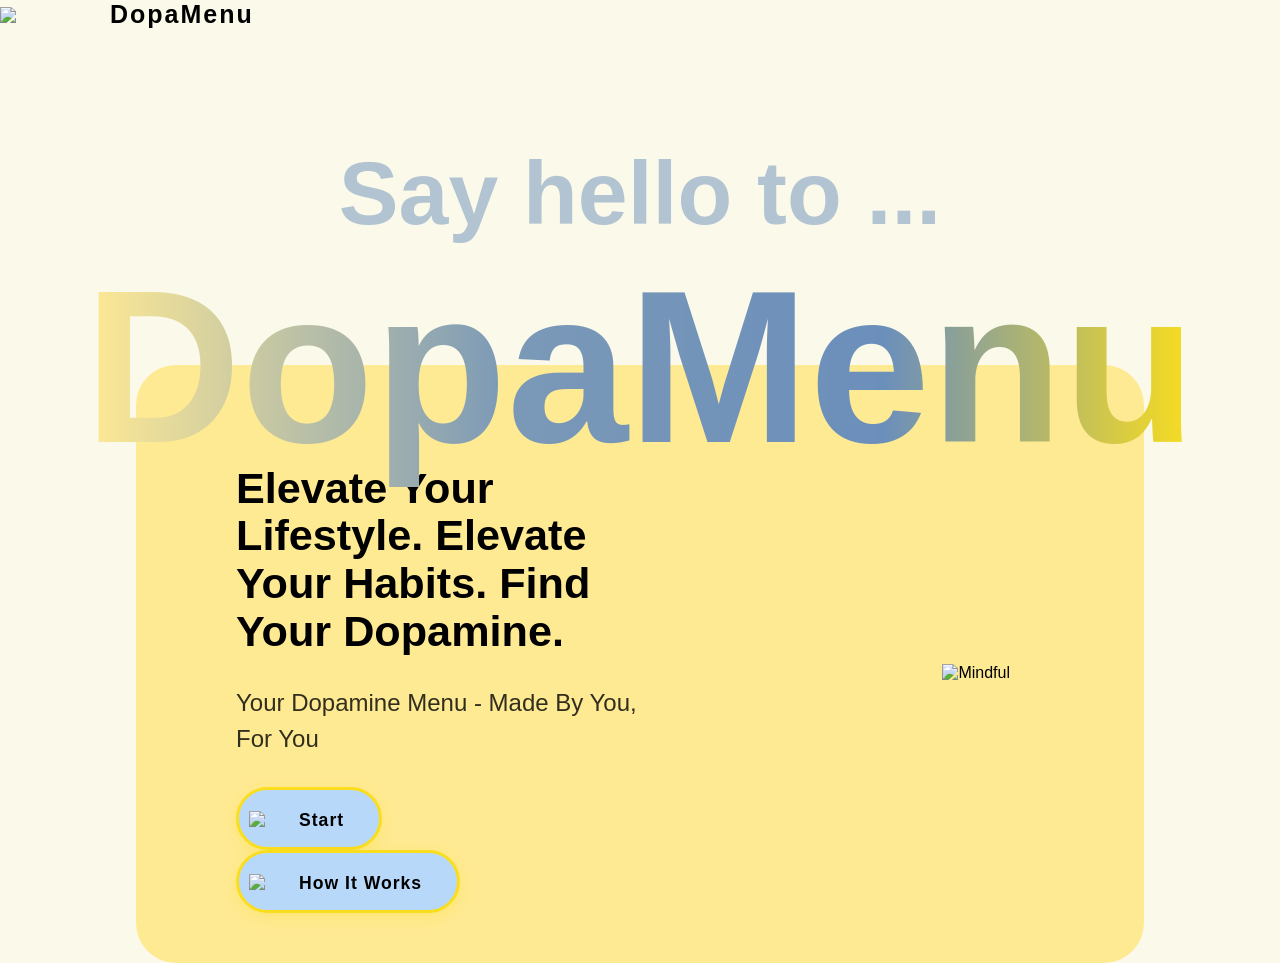
==== index.html @ a976b8cb "add create-menu book layout with tabs, sticky cards, and timer" ====
<!DOCTYPE html>
<html lang="en">
<head>
    <meta charset="UTF-8">
    <meta name="viewport" content="width=device-width, initial-scale=1.0">
    <title>Dopamine Menu</title>
    <link href="https://fonts.googleapis.com/css2?family=Inter:wght@400;500&family=Playfair+Display:ital,wght@0,400;0,700;1,400&display=swap" rel="stylesheet">
    <link rel="stylesheet" href="css/style.css">
</head>
<body>

        <div class="logo">
            <img src = "images/sun.png" class = "logo-img">
            <span>DopaMenu</span>
        </div>

    <main class="hero">
        <h1 class="say-hello">Say hello to ...</h1>
        <h1 class="dopa">DopaMenu</h1>
        
        <div class="content-wrapper">
            <img src = "images/mind.png" alt="Mindful" class="main-mind">
            <div class="left-content">
                <h2>Elevate Your Lifestyle. Elevate Your Habits. Find Your Dopamine.</h2>
                <p>Your Dopamine Menu - Made By You, For You</p>
                <button class="menu-btn">
                    <img src = "images/plant.png" class = "icon"> Start
                </button>
                <button class="menu-btn">
                    <img src = "images/plant.png" class = "icon">How It Works
                </button>
            </div>
        </div>
    </main>

</body>
</html>
---- css/style.css ----
:root {
    --bg-color: #FBF9EA; 
    --text-color: #6B8FBB; 
    --header-color: #81A5D0; 
    --hover-color: #B8D8F9; 
    --btn-color: #FADE1D; 
    --cont-color: #FFEA94; 
}

* {
    margin: 0;
    padding: 0;
    box-sizing: border-box;
}

body {
    font-family: 'Outfit', sans-serif; 
    background-color: var(--bg-color);
    color: black;
    overflow-x: hidden;
}


.logo {
    font-weight: 700;
    letter-spacing: 2px;
    font-size: 25px;
    display: flex;
    align-items: center;
    gap: 10px;
}

.logo-img {
    width: 100px;
    height: auto;

}

.hero {
    position: relative;
    height: calc(100vh - 100px);
    display: flex;
    align-items: center;
    padding: 0 80px;
}

@keyframes slide-and-fade {
  0% { 
    transform: translate(-50%, -75%) translateX(-50px); 
    opacity: 0; 
  }
  100% { 
    transform: translate(-50%, -75%) translateX(0); 
    opacity: 1; 
  }
}

.say-hello {
    position: absolute;
    top: 50%;
    left: 50%;
    transform: translate(-50%, -75%);
    font-size: 7vw;
    margin-top: -210px;
    font-weight: 900;
    color: var(--text-color);
    opacity: 0.5;
    z-index: 1;
    pointer-events: none;
}

.dopa {
    position: absolute;
    top: 50%;
    left: 50%;
    transform: translate(-50%, -75%); 
    
    font-size: 17vw;
    font-weight: 900;
    background: linear-gradient(90deg,rgba(255, 234, 148, 1) 0%, rgba(123, 153, 183, 1) 38%, rgba(107, 143, 187, 1) 72%, rgba(250, 222, 29, 1) 100%);
    -webkit-background-clip: text;
    background-clip: text;
    color: transparent;
    z-index: 3;
    pointer-events: none;

    animation: slide-and-fade 4s ease-out 1 forwards;
}


.content-wrapper {
    display: grid;
    grid-template-columns: 2fr 0.8fr 0.5fr;  
    column-gap: 60px;
    width: 90%;            
    max-width: 1300px;       
    background-color: var(--cont-color);
    border-radius: 40px;
    position: relative;
    margin-top: 470px; 
    margin-left: auto;
    margin-right: auto;
    padding-top: 100px; 
    padding-bottom: 50px;
    padding-right:100px; 
    padding-left: 100px;
}

.left-content h2 {
    font-size: 2.7rem; 
    line-height: 1.1;
    margin-bottom: 30px; 
    max-width: 90%; 
}

.left-content p {
    font-size: 1.5rem;
    line-height: 1.5;
    margin-bottom: 30px;
    opacity: 0.8;
}

.menu-btn {
    background-color: var(--hover-color); 
    color: black; 
    border-radius: 50px;
    
    
    border: 3px solid var(--btn-color); 
    
    cursor: pointer;
    font-size: 1.1rem;
    font-weight: 700;
    letter-spacing: 1px;
    transition: all 0.4s cubic-bezier(0.175, 0.885, 0.32, 1.275); 
    box-shadow: 0 4px 15px rgba(250, 222, 29, 0.3); 
    margin-right: 45px;

    position: relative;    
    padding: 20px 35px 16px 60px;
}

.menu-btn:hover {
    transform: translateY(-5px) scale(1.05); 
    background-color: var(--btn-color); 
    border-color: var(--btn-color); 
    box-shadow: 0 10px 25px rgba(250, 222, 29, 0.5); 
}

.menu-btn:active {
    transform: translateY(0) scale(0.98); 
}

.icon {
    position: absolute;
    left: 10px;        
    top: 50%;
    transform: translateY(-50%); 
    width: 45px;          
    height: auto;
    pointer-events: none; 
}

@keyframes floatSideToSide {
    0% {
        transform: translate(-50%, -50%) translateX(-20px);
    }
    50% {
        transform: translate(-50%, -50%) translateX(20px);
    }
    100% {
        transform: translate(-50%, -50%) translateX(-20px);
    }
}

.main-mind {
    position: absolute;
    left: 80%;
    top: 50%; 
    width: 700px;
    height: auto;
    z-index: 3;
    pointer-events: none;

    
    animation: floatSideToSide 4s ease-in-out infinite;
}
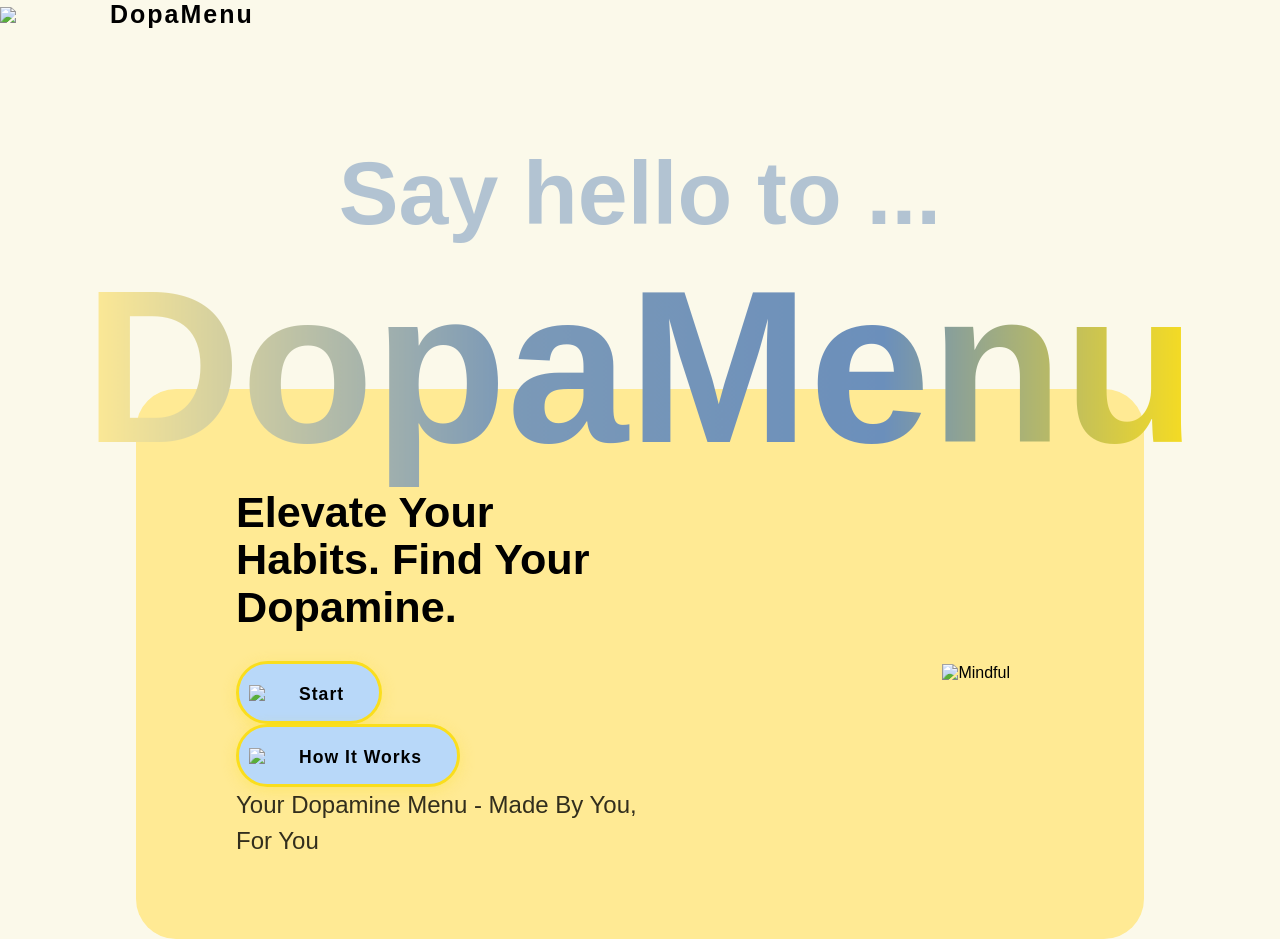
==== commit ab4b2e13: "update index.html" ====
--- a/index.html
+++ b/index.html
@@ -4,7 +4,11 @@
     <meta charset="UTF-8">
     <meta name="viewport" content="width=device-width, initial-scale=1.0">
     <title>Dopamine Menu</title>
+    <link
+    href="https://fonts.googleapis.com/css2?family=Fredoka+One&family=Nunito:wght@400;600;700&display=swap"
+    rel="stylesheet"/>
     <link href="https://fonts.googleapis.com/css2?family=Inter:wght@400;500&family=Playfair+Display:ital,wght@0,400;0,700;1,400&display=swap" rel="stylesheet">
+
     <link rel="stylesheet" href="css/style.css">
 </head>
 <body>
@@ -21,17 +25,17 @@
         <div class="content-wrapper">
             <img src = "images/mind.png" alt="Mindful" class="main-mind">
             <div class="left-content">
-                <h2>Elevate Your Lifestyle. Elevate Your Habits. Find Your Dopamine.</h2>
-                <p>Your Dopamine Menu - Made By You, For You</p>
-                <button class="menu-btn">
+                <h2>Elevate Your Habits. Find Your Dopamine.</h2>
+                    <button class="menu-btn">
                     <img src = "images/plant.png" class = "icon"> Start
                 </button>
                 <button class="menu-btn">
                     <img src = "images/plant.png" class = "icon">How It Works
                 </button>
+                <p>Your Dopamine Menu - Made By You, For You</p>
             </div>
         </div>
     </main>
 
 </body>
-</html>
+</html>
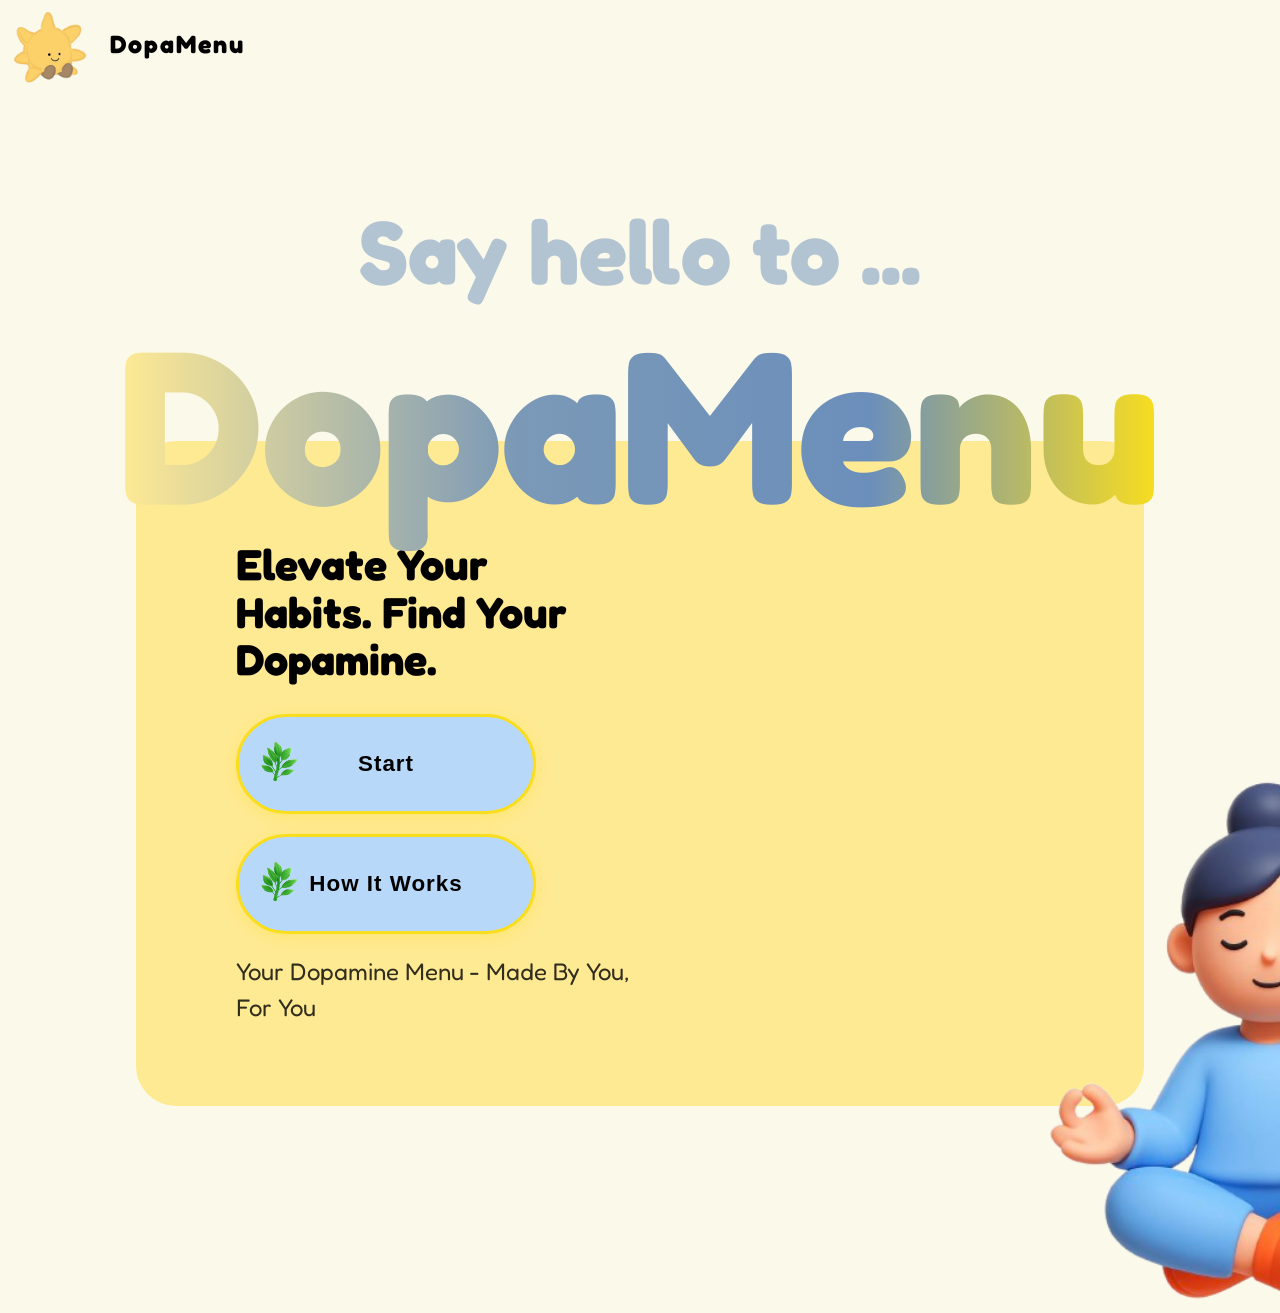
==== commit 2fc1f677: "update index.html" ====
--- a/index.html
+++ b/index.html
@@ -26,9 +26,12 @@
             <img src = "images/mind.png" alt="Mindful" class="main-mind">
             <div class="left-content">
                 <h2>Elevate Your Habits. Find Your Dopamine.</h2>
-                    <button class="menu-btn">
-                    <img src = "images/plant.png" class = "icon"> Start
+                        <a href ="create-menu.html">
+                            <button class="menu-btn">
+                            <img src = "images/plant.png" class = "icon"> Start
                 </button>
+                            
+                        </a>
                 <button class="menu-btn">
                     <img src = "images/plant.png" class = "icon">How It Works
                 </button>
--- a/css/style.css
+++ b/css/style.css
@@ -14,7 +14,7 @@
 }
 
 body {
-    font-family: 'Outfit', sans-serif; 
+    font-family: 'Fredoka One', sans-serif;
     background-color: var(--bg-color);
     color: black;
     overflow-x: hidden;
@@ -97,7 +97,7 @@
     background-color: var(--cont-color);
     border-radius: 40px;
     position: relative;
-    margin-top: 470px; 
+    margin-top: 570px; 
     margin-left: auto;
     margin-right: auto;
     padding-top: 100px; 
@@ -120,6 +120,8 @@
     opacity: 0.8;
 }
 
+
+
 .menu-btn {
     background-color: var(--hover-color); 
     color: black; 
@@ -129,15 +131,19 @@
     border: 3px solid var(--btn-color); 
     
     cursor: pointer;
-    font-size: 1.1rem;
+    font-size: 1.4rem;
     font-weight: 700;
+    font-family: 'Outfit', sans-serif;
     letter-spacing: 1px;
     transition: all 0.4s cubic-bezier(0.175, 0.885, 0.32, 1.275); 
     box-shadow: 0 4px 15px rgba(250, 222, 29, 0.3); 
     margin-right: 45px;
 
     position: relative;    
-    padding: 20px 35px 16px 60px;
+    width: 300px;
+    height: 100px;
+
+    margin-bottom: 20px;
 }
 
 .menu-btn:hover {
@@ -156,7 +162,7 @@
     left: 10px;        
     top: 50%;
     transform: translateY(-50%); 
-    width: 45px;          
+    width: 60px;          
     height: auto;
     pointer-events: none; 
 }
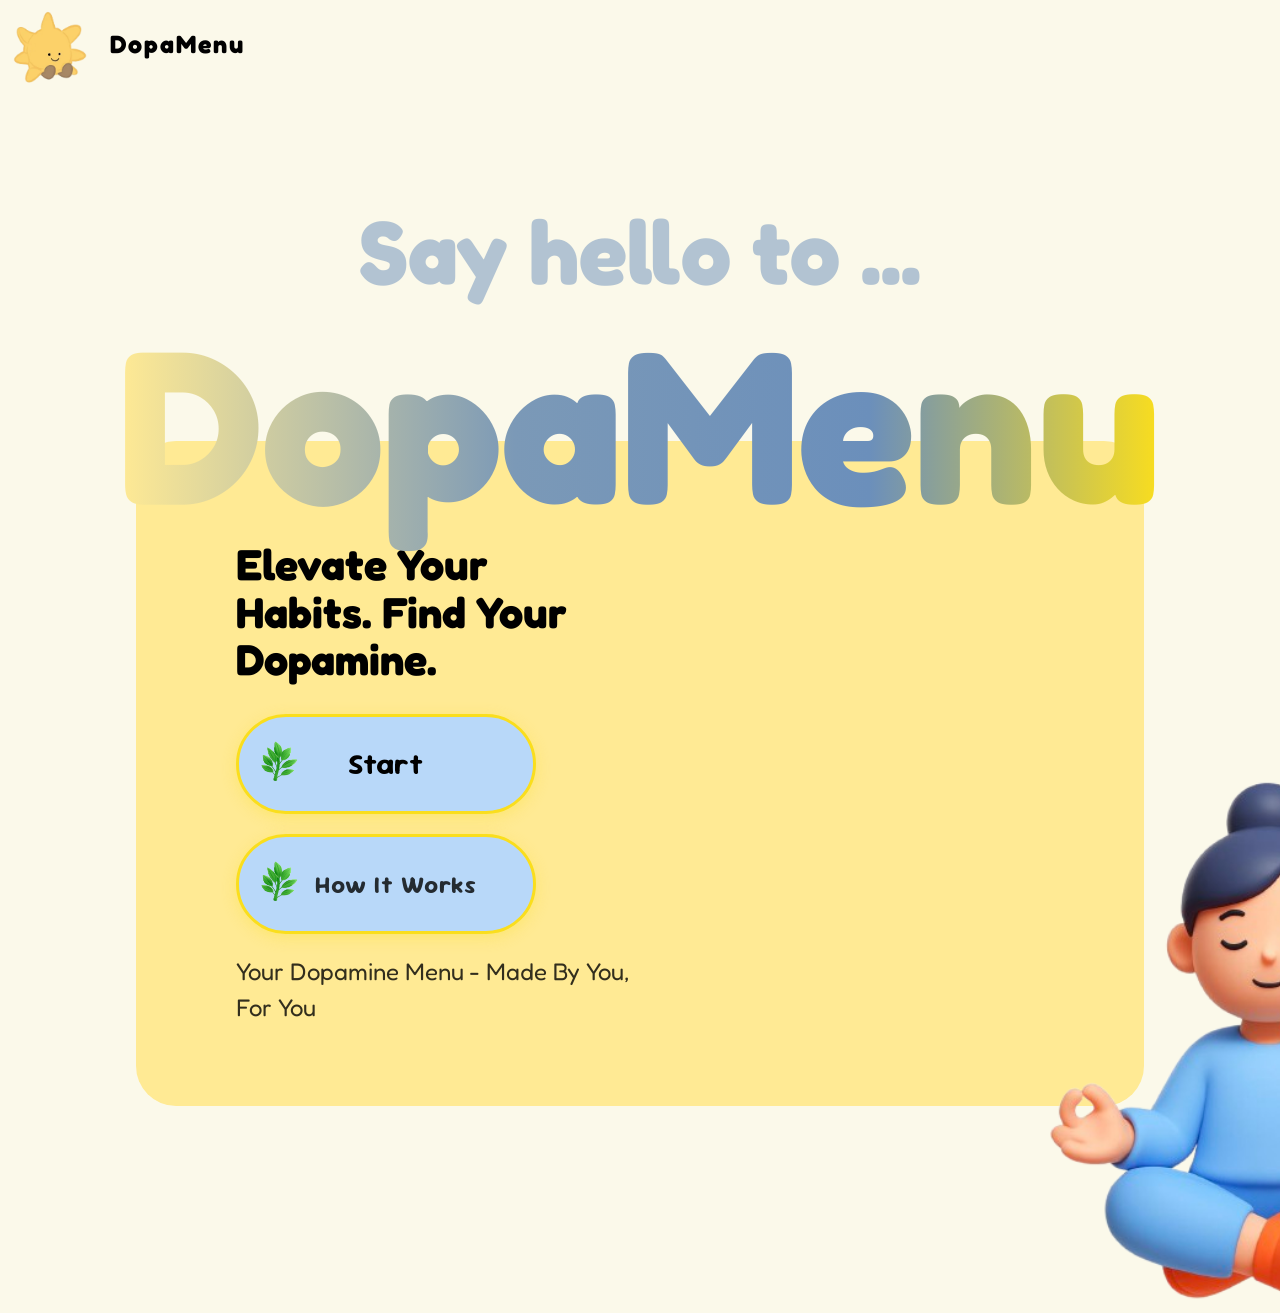
==== commit 090f9211: "update style.css file" ====
--- a/index.html
+++ b/index.html
@@ -8,6 +8,7 @@
     href="https://fonts.googleapis.com/css2?family=Fredoka+One&family=Nunito:wght@400;600;700&display=swap"
     rel="stylesheet"/>
     <link href="https://fonts.googleapis.com/css2?family=Inter:wght@400;500&family=Playfair+Display:ital,wght@0,400;0,700;1,400&display=swap" rel="stylesheet">
+    <link href="https://fonts.googleapis.com/css2?family=Sour+Gummy:ital,wght@0,100..900;1,100..900&display=swap" rel="stylesheet">
 
     <link rel="stylesheet" href="css/style.css">
 </head>
@@ -29,12 +30,13 @@
                         <a href ="create-menu.html">
                             <button class="menu-btn">
                             <img src = "images/plant.png" class = "icon"> Start
-                </button>
-                            
+                            </button>
                         </a>
-                <button class="menu-btn">
-                    <img src = "images/plant.png" class = "icon">How It Works
-                </button>
+                        <a href ="about.html">
+                            <button class="menu-btn">
+                            <img src = "images/plant.png" class = "icon"> <p style="margin-left:20px; margin-top:30px;font-size: 1.5rem; ">How It Works</p>
+                            </button>
+                        </a>
                 <p>Your Dopamine Menu - Made By You, For You</p>
             </div>
         </div>
--- a/css/style.css
+++ b/css/style.css
@@ -131,9 +131,9 @@
     border: 3px solid var(--btn-color); 
     
     cursor: pointer;
-    font-size: 1.4rem;
+    font-size: 1.8rem;
     font-weight: 700;
-    font-family: 'Outfit', sans-serif;
+    font-family: "Sour Gummy", sans-serif;
     letter-spacing: 1px;
     transition: all 0.4s cubic-bezier(0.175, 0.885, 0.32, 1.275); 
     box-shadow: 0 4px 15px rgba(250, 222, 29, 0.3); 
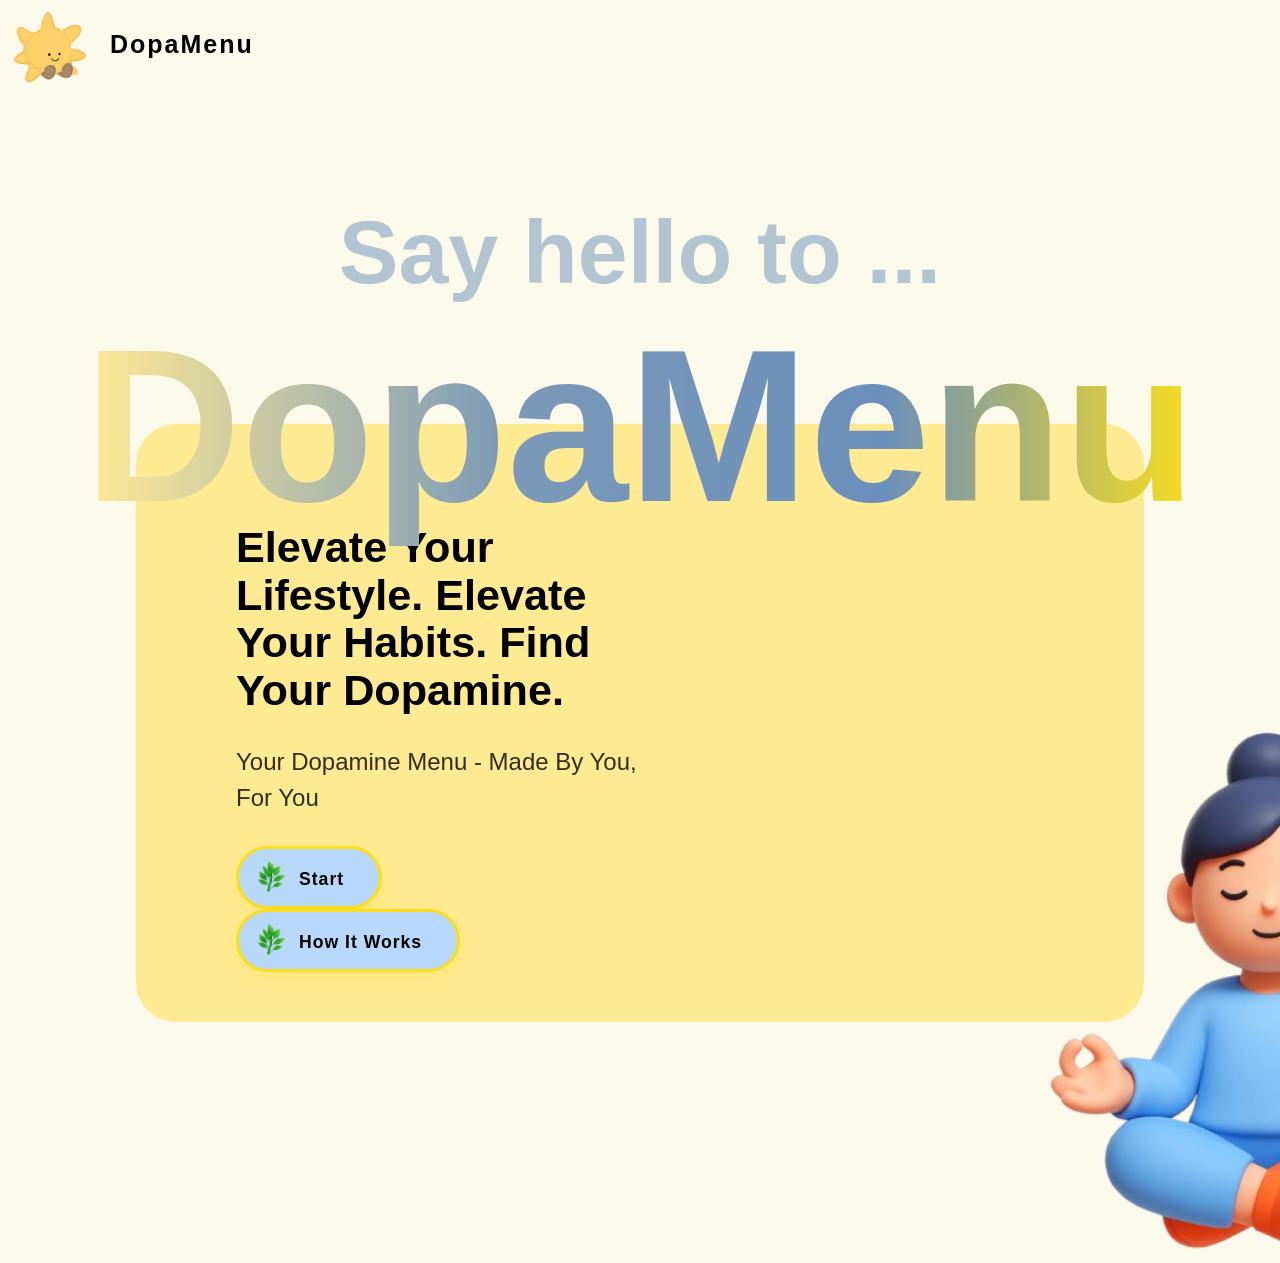
==== commit 3e2b50d0: "changed the design a little and linked it to create menu" ====
--- a/index.html
+++ b/index.html
@@ -4,12 +4,7 @@
     <meta charset="UTF-8">
     <meta name="viewport" content="width=device-width, initial-scale=1.0">
     <title>Dopamine Menu</title>
-    <link
-    href="https://fonts.googleapis.com/css2?family=Fredoka+One&family=Nunito:wght@400;600;700&display=swap"
-    rel="stylesheet"/>
     <link href="https://fonts.googleapis.com/css2?family=Inter:wght@400;500&family=Playfair+Display:ital,wght@0,400;0,700;1,400&display=swap" rel="stylesheet">
-    <link href="https://fonts.googleapis.com/css2?family=Sour+Gummy:ital,wght@0,100..900;1,100..900&display=swap" rel="stylesheet">
-
     <link rel="stylesheet" href="css/style.css">
 </head>
 <body>
@@ -26,21 +21,17 @@
         <div class="content-wrapper">
             <img src = "images/mind.png" alt="Mindful" class="main-mind">
             <div class="left-content">
-                <h2>Elevate Your Habits. Find Your Dopamine.</h2>
-                        <a href ="create-menu.html">
-                            <button class="menu-btn">
-                            <img src = "images/plant.png" class = "icon"> Start
-                            </button>
-                        </a>
-                        <a href ="about.html">
-                            <button class="menu-btn">
-                            <img src = "images/plant.png" class = "icon"> <p style="margin-left:20px; margin-top:30px;font-size: 1.5rem; ">How It Works</p>
-                            </button>
-                        </a>
+                <h2>Elevate Your Lifestyle. Elevate Your Habits. Find Your Dopamine.</h2>
                 <p>Your Dopamine Menu - Made By You, For You</p>
+                <button class="menu-btn">
+                    <img src = "images/plant.png" class = "icon"> Start
+                </button>
+                <button class="menu-btn">
+                    <img src = "images/plant.png" class = "icon">How It Works
+                </button>
             </div>
         </div>
     </main>
 
 </body>
-</html>+</html>
--- a/css/style.css
+++ b/css/style.css
@@ -14,7 +14,7 @@
 }
 
 body {
-    font-family: 'Fredoka One', sans-serif;
+    font-family: 'Outfit', sans-serif; 
     background-color: var(--bg-color);
     color: black;
     overflow-x: hidden;
@@ -97,7 +97,7 @@
     background-color: var(--cont-color);
     border-radius: 40px;
     position: relative;
-    margin-top: 570px; 
+    margin-top: 470px; 
     margin-left: auto;
     margin-right: auto;
     padding-top: 100px; 
@@ -120,8 +120,6 @@
     opacity: 0.8;
 }
 
-
-
 .menu-btn {
     background-color: var(--hover-color); 
     color: black; 
@@ -131,19 +129,15 @@
     border: 3px solid var(--btn-color); 
     
     cursor: pointer;
-    font-size: 1.8rem;
+    font-size: 1.1rem;
     font-weight: 700;
-    font-family: "Sour Gummy", sans-serif;
     letter-spacing: 1px;
     transition: all 0.4s cubic-bezier(0.175, 0.885, 0.32, 1.275); 
     box-shadow: 0 4px 15px rgba(250, 222, 29, 0.3); 
     margin-right: 45px;
 
     position: relative;    
-    width: 300px;
-    height: 100px;
-
-    margin-bottom: 20px;
+    padding: 20px 35px 16px 60px;
 }
 
 .menu-btn:hover {
@@ -162,7 +156,7 @@
     left: 10px;        
     top: 50%;
     transform: translateY(-50%); 
-    width: 60px;          
+    width: 45px;          
     height: auto;
     pointer-events: none; 
 }
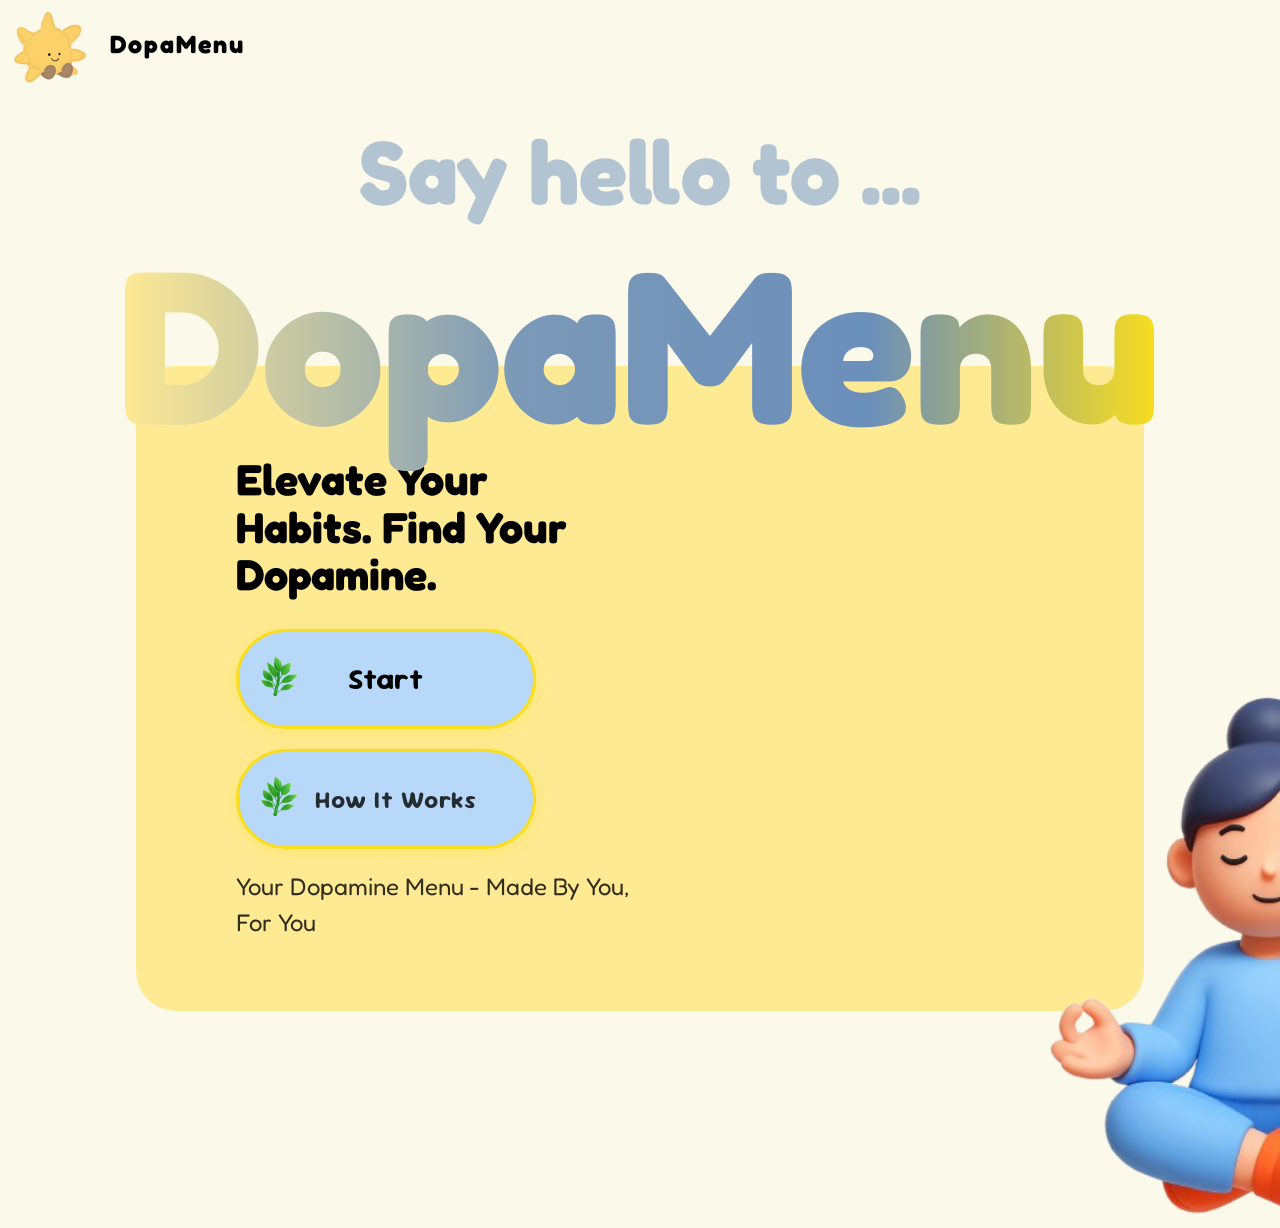
==== commit efcc27c7: "added comments to style and index files" ====
--- a/index.html
+++ b/index.html
@@ -3,35 +3,49 @@
 <head>
     <meta charset="UTF-8">
     <meta name="viewport" content="width=device-width, initial-scale=1.0">
-    <title>Dopamine Menu</title>
+    <title>Dopamine Menu</title> <!-- Title of the page-->
+    <!-- Google fonts links-->
+    <link
+    href="https://fonts.googleapis.com/css2?family=Fredoka+One&family=Nunito:wght@400;600;700&display=swap"
+    rel="stylesheet"/>
     <link href="https://fonts.googleapis.com/css2?family=Inter:wght@400;500&family=Playfair+Display:ital,wght@0,400;0,700;1,400&display=swap" rel="stylesheet">
+    <link href="https://fonts.googleapis.com/css2?family=Sour+Gummy:ital,wght@0,100..900;1,100..900&display=swap" rel="stylesheet">
+ <!-- link to stylesheet-->
     <link rel="stylesheet" href="css/style.css">
 </head>
 <body>
 
         <div class="logo">
             <img src = "images/sun.png" class = "logo-img">
+            <!--Sun logo and Dopamenu-->
             <span>DopaMenu</span>
         </div>
 
     <main class="hero">
+        <!-- header -->
         <h1 class="say-hello">Say hello to ...</h1>
         <h1 class="dopa">DopaMenu</h1>
         
         <div class="content-wrapper">
+            <!-- Floating image in container-->
             <img src = "images/mind.png" alt="Mindful" class="main-mind">
             <div class="left-content">
-                <h2>Elevate Your Lifestyle. Elevate Your Habits. Find Your Dopamine.</h2>
+                <h2>Elevate Your Habits. Find Your Dopamine.</h2>
+                <!-- buttons with plant icons-->
+                        <a href ="create-menu.html">
+                            <button class="menu-btn">
+                            <img src = "images/plant.png" class = "icon"> Start
+                            </button>
+                        </a>
+                        <a href ="about.html">
+                            <button class="menu-btn">
+                            <img src = "images/plant.png" class = "icon"> <p style="margin-left:20px; margin-top:30px;font-size: 1.5rem; ">How It Works</p>
+                            </button>
+                        </a>
                 <p>Your Dopamine Menu - Made By You, For You</p>
-                <button class="menu-btn">
-                    <img src = "images/plant.png" class = "icon"> Start
-                </button>
-                <button class="menu-btn">
-                    <img src = "images/plant.png" class = "icon">How It Works
-                </button>
             </div>
         </div>
     </main>
 
 </body>
-</html>
+</html>
--- a/css/style.css
+++ b/css/style.css
@@ -1,3 +1,4 @@
+/* color scheme to pull from */
 :root {
     --bg-color: #FBF9EA; 
     --text-color: #6B8FBB; 
@@ -14,12 +15,13 @@
 }
 
 body {
-    font-family: 'Outfit', sans-serif; 
+    font-family: 'Fredoka One', sans-serif;
     background-color: var(--bg-color);
     color: black;
     overflow-x: hidden;
 }
 
+/*sun logo*/ 
 
 .logo {
     font-weight: 700;
@@ -36,6 +38,7 @@
 
 }
 
+/*hero section formatting and text slide animation */ 
 .hero {
     position: relative;
     height: calc(100vh - 100px);
@@ -55,9 +58,11 @@
   }
 }
 
+/*say hello...*/
+
 .say-hello {
     position: absolute;
-    top: 50%;
+    top: 40%;
     left: 50%;
     transform: translate(-50%, -75%);
     font-size: 7vw;
@@ -69,9 +74,10 @@
     pointer-events: none;
 }
 
+/*dopamine text transition*/ 
 .dopa {
     position: absolute;
-    top: 50%;
+    top: 40%;
     left: 50%;
     transform: translate(-50%, -75%); 
     
@@ -88,6 +94,7 @@
 }
 
 
+/*yellow box container*/ 
 .content-wrapper {
     display: grid;
     grid-template-columns: 2fr 0.8fr 0.5fr;  
@@ -97,15 +104,16 @@
     background-color: var(--cont-color);
     border-radius: 40px;
     position: relative;
-    margin-top: 470px; 
+    margin-top: 400px; 
     margin-left: auto;
     margin-right: auto;
-    padding-top: 100px; 
-    padding-bottom: 50px;
+    padding-top: 90px; 
+    padding-bottom: 40px;
     padding-right:100px; 
     padding-left: 100px;
 }
 
+/*text*/ 
 .left-content h2 {
     font-size: 2.7rem; 
     line-height: 1.1;
@@ -120,6 +128,8 @@
     opacity: 0.8;
 }
 
+
+/*Start and How It Works buttons and animation/styling*/ 
 .menu-btn {
     background-color: var(--hover-color); 
     color: black; 
@@ -129,15 +139,19 @@
     border: 3px solid var(--btn-color); 
     
     cursor: pointer;
-    font-size: 1.1rem;
+    font-size: 1.8rem;
     font-weight: 700;
+    font-family: "Sour Gummy", sans-serif;
     letter-spacing: 1px;
     transition: all 0.4s cubic-bezier(0.175, 0.885, 0.32, 1.275); 
     box-shadow: 0 4px 15px rgba(250, 222, 29, 0.3); 
     margin-right: 45px;
 
     position: relative;    
-    padding: 20px 35px 16px 60px;
+    width: 300px;
+    height: 100px;
+
+    margin-bottom: 20px;
 }
 
 .menu-btn:hover {
@@ -151,16 +165,18 @@
     transform: translateY(0) scale(0.98); 
 }
 
+/*button icon */ 
 .icon {
     position: absolute;
     left: 10px;        
     top: 50%;
     transform: translateY(-50%); 
-    width: 45px;          
+    width: 60px;          
     height: auto;
     pointer-events: none; 
 }
 
+/*image slide animation */ 
 @keyframes floatSideToSide {
     0% {
         transform: translate(-50%, -50%) translateX(-20px);
@@ -172,7 +188,7 @@
         transform: translate(-50%, -50%) translateX(-20px);
     }
 }
-
+/*image*/ 
 .main-mind {
     position: absolute;
     left: 80%;
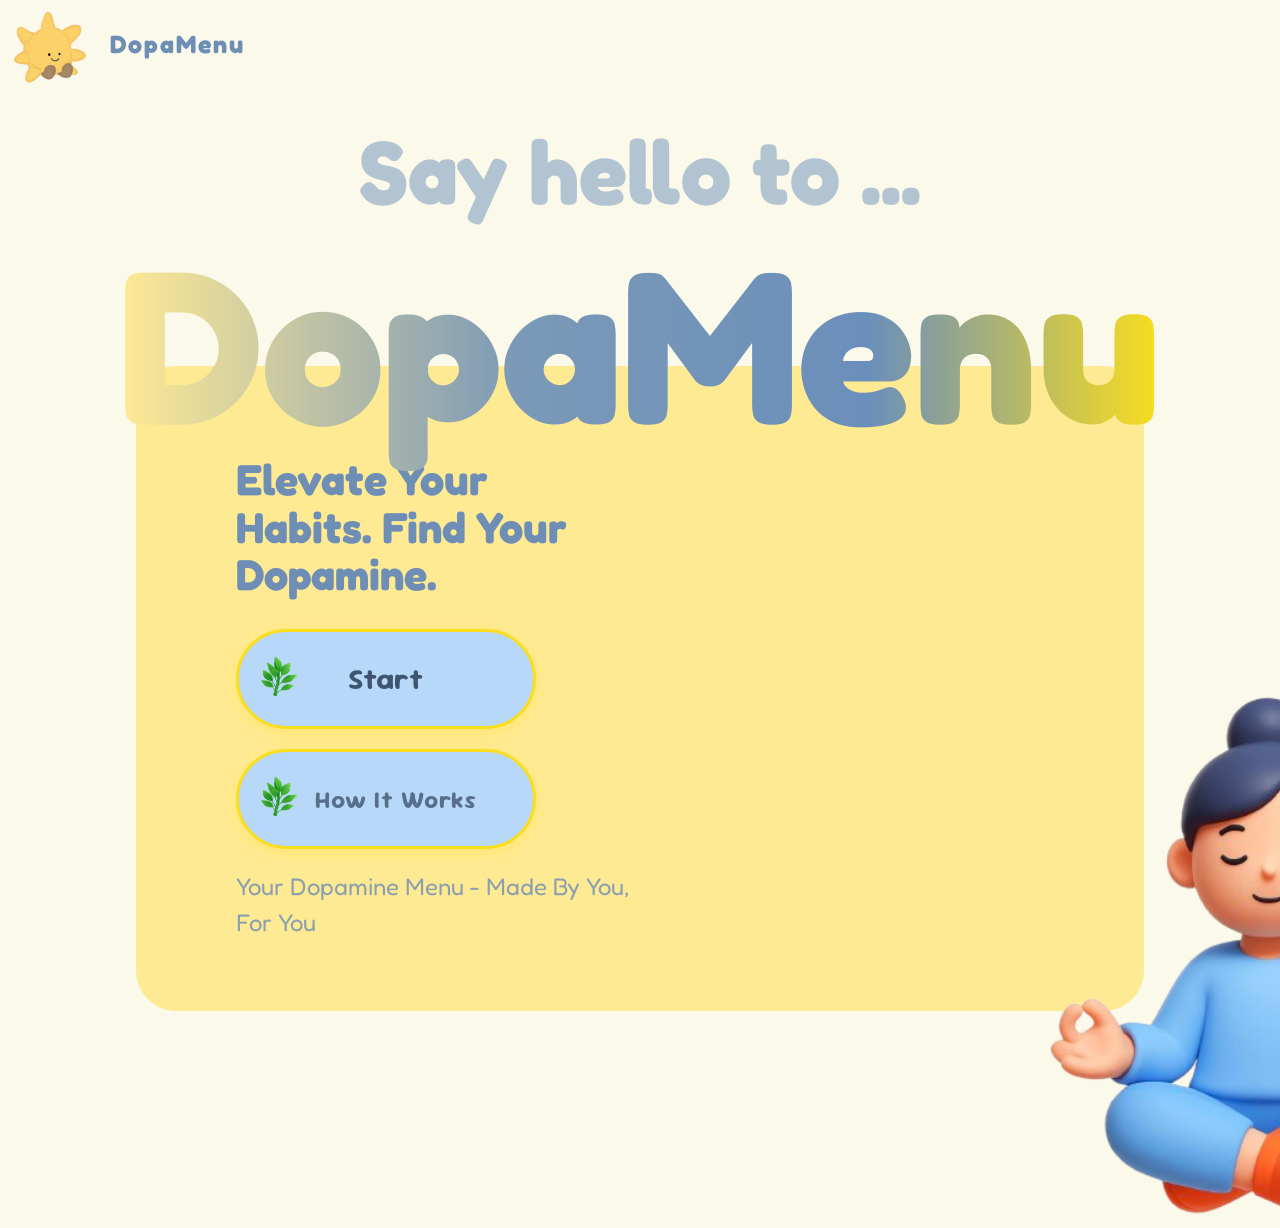
==== commit d6f5c0d7: "the ABOUT page actual name is about-page.html" ====
--- a/index.html
+++ b/index.html
@@ -37,7 +37,7 @@
                             <img src = "images/plant.png" class = "icon"> Start
                             </button>
                         </a>
-                        <a href ="about.html">
+                        <a href ="about-page.html">
                             <button class="menu-btn">
                             <img src = "images/plant.png" class = "icon"> <p style="margin-left:20px; margin-top:30px;font-size: 1.5rem; ">How It Works</p>
                             </button>
--- a/css/style.css
+++ b/css/style.css
@@ -17,8 +17,9 @@
 body {
     font-family: 'Fredoka One', sans-serif;
     background-color: var(--bg-color);
-    color: black;
+    color: #6e8eb6;
     overflow-x: hidden;
+    
 }
 
 /*sun logo*/ 
@@ -113,14 +114,22 @@
     padding-left: 100px;
 }
 
-/*text*/ 
+/*text    6B8FBB*/ 
+
 .left-content h2 {
     font-size: 2.7rem; 
     line-height: 1.1;
     margin-bottom: 30px; 
     max-width: 90%; 
-}
-
+    text-shadow: 2px 2px 0 #ffff(0, 0%, 100%), 2.5px 2.5px 0 rgba(0, 0, 0, 0.573);
+}
+.left-content h1 {
+    font-size: 2.7rem; 
+    line-height: 1.1;
+    margin-bottom: 30px; 
+    max-width: 90%; 
+    text-shadow: 2px 2px 0 #6B8FBB, 2.5px 2.5px 0 rgba(0, 0, 0, 0.573);
+}
 .left-content p {
     font-size: 1.5rem;
     line-height: 1.5;
@@ -132,7 +141,7 @@
 /*Start and How It Works buttons and animation/styling*/ 
 .menu-btn {
     background-color: var(--hover-color); 
-    color: black; 
+    color: #3f556f; 
     border-radius: 50px;
     
     
@@ -141,7 +150,7 @@
     cursor: pointer;
     font-size: 1.8rem;
     font-weight: 700;
-    font-family: "Sour Gummy", sans-serif;
+    font-family: "sour gummy", sans-serif;
     letter-spacing: 1px;
     transition: all 0.4s cubic-bezier(0.175, 0.885, 0.32, 1.275); 
     box-shadow: 0 4px 15px rgba(250, 222, 29, 0.3); 
